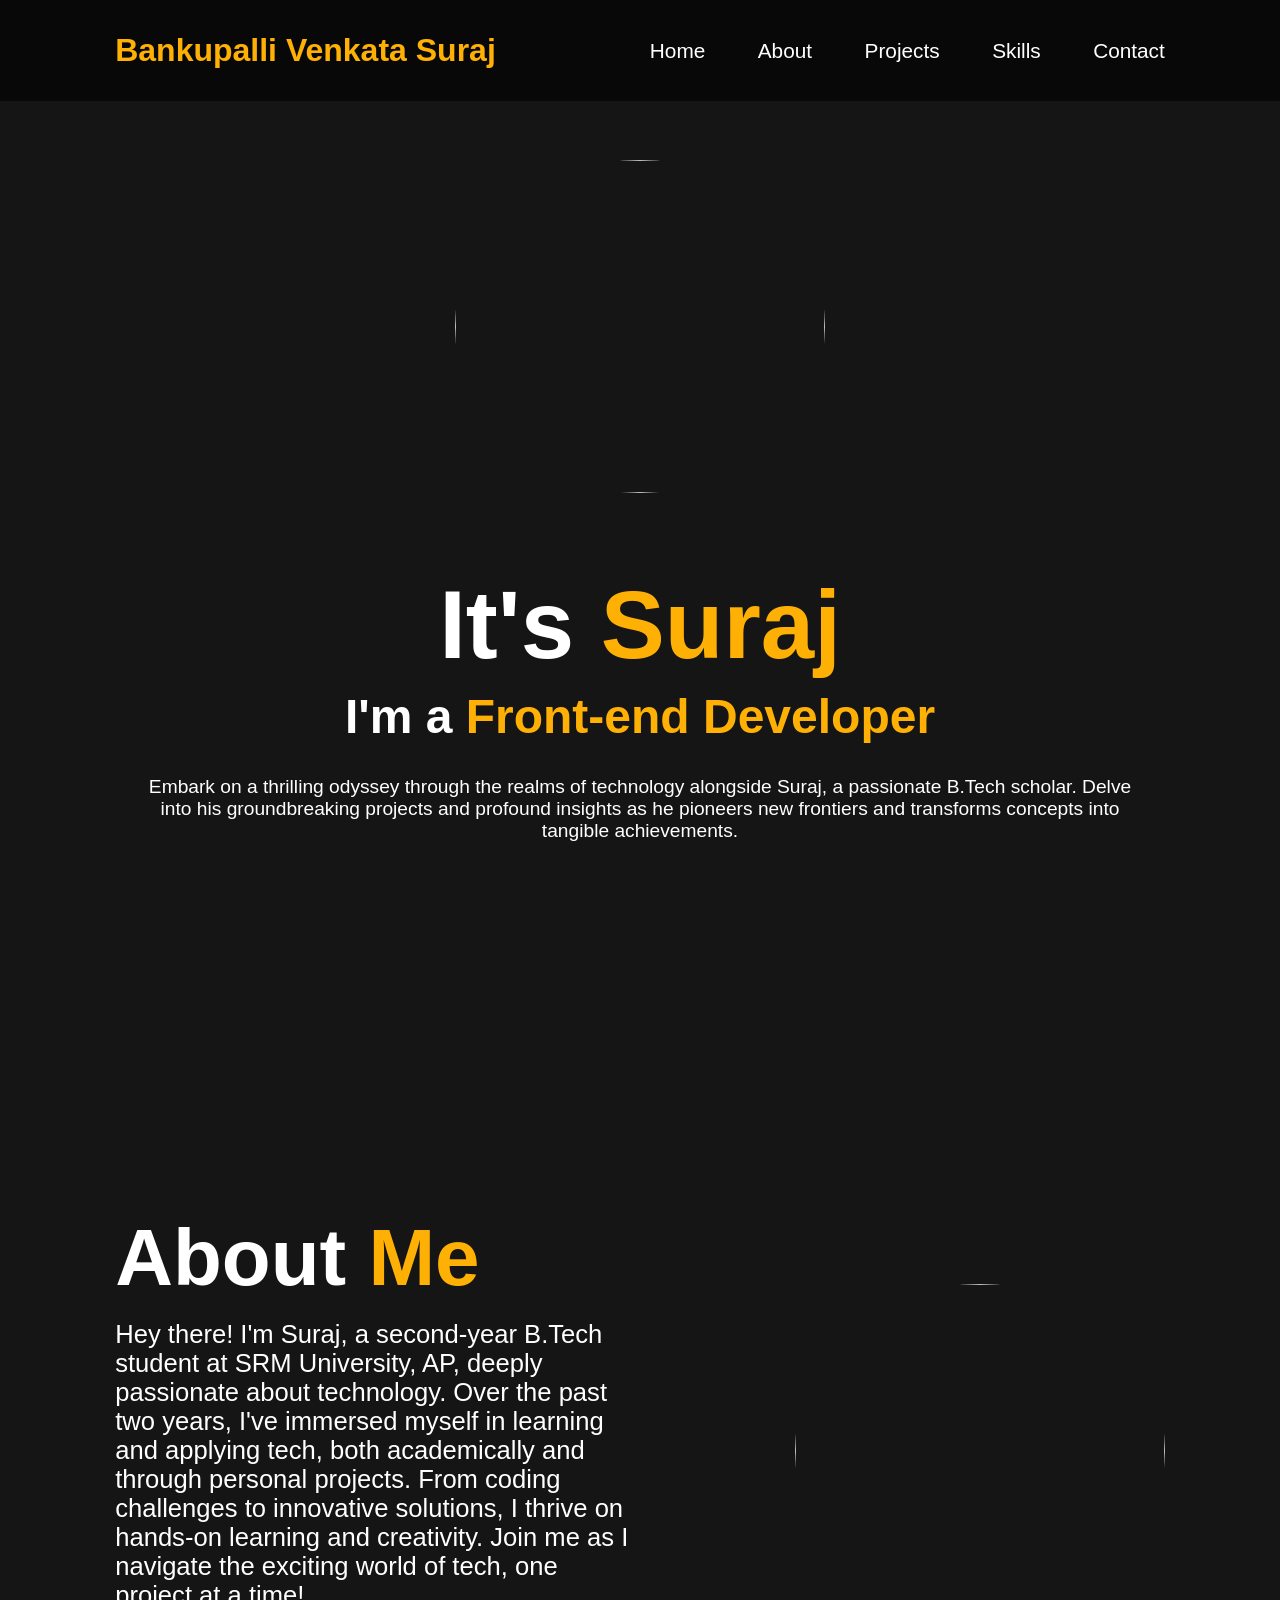
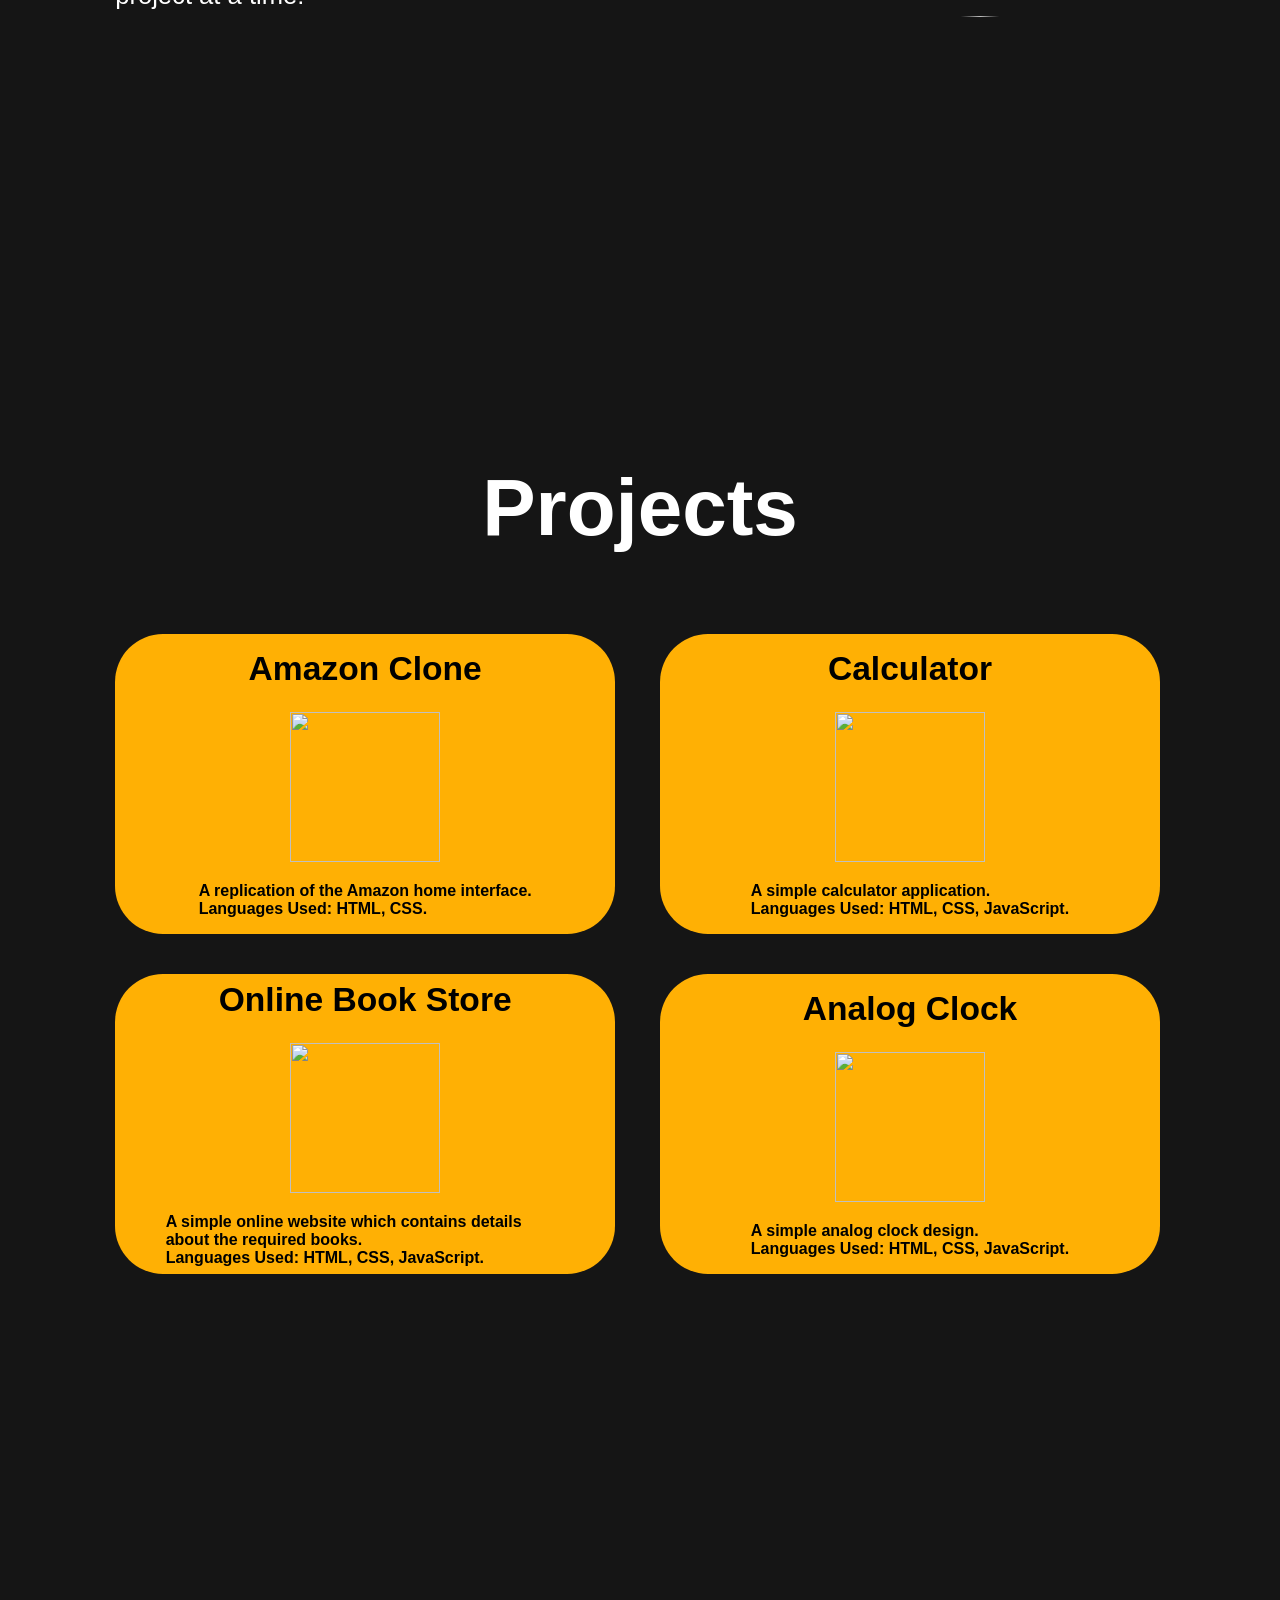
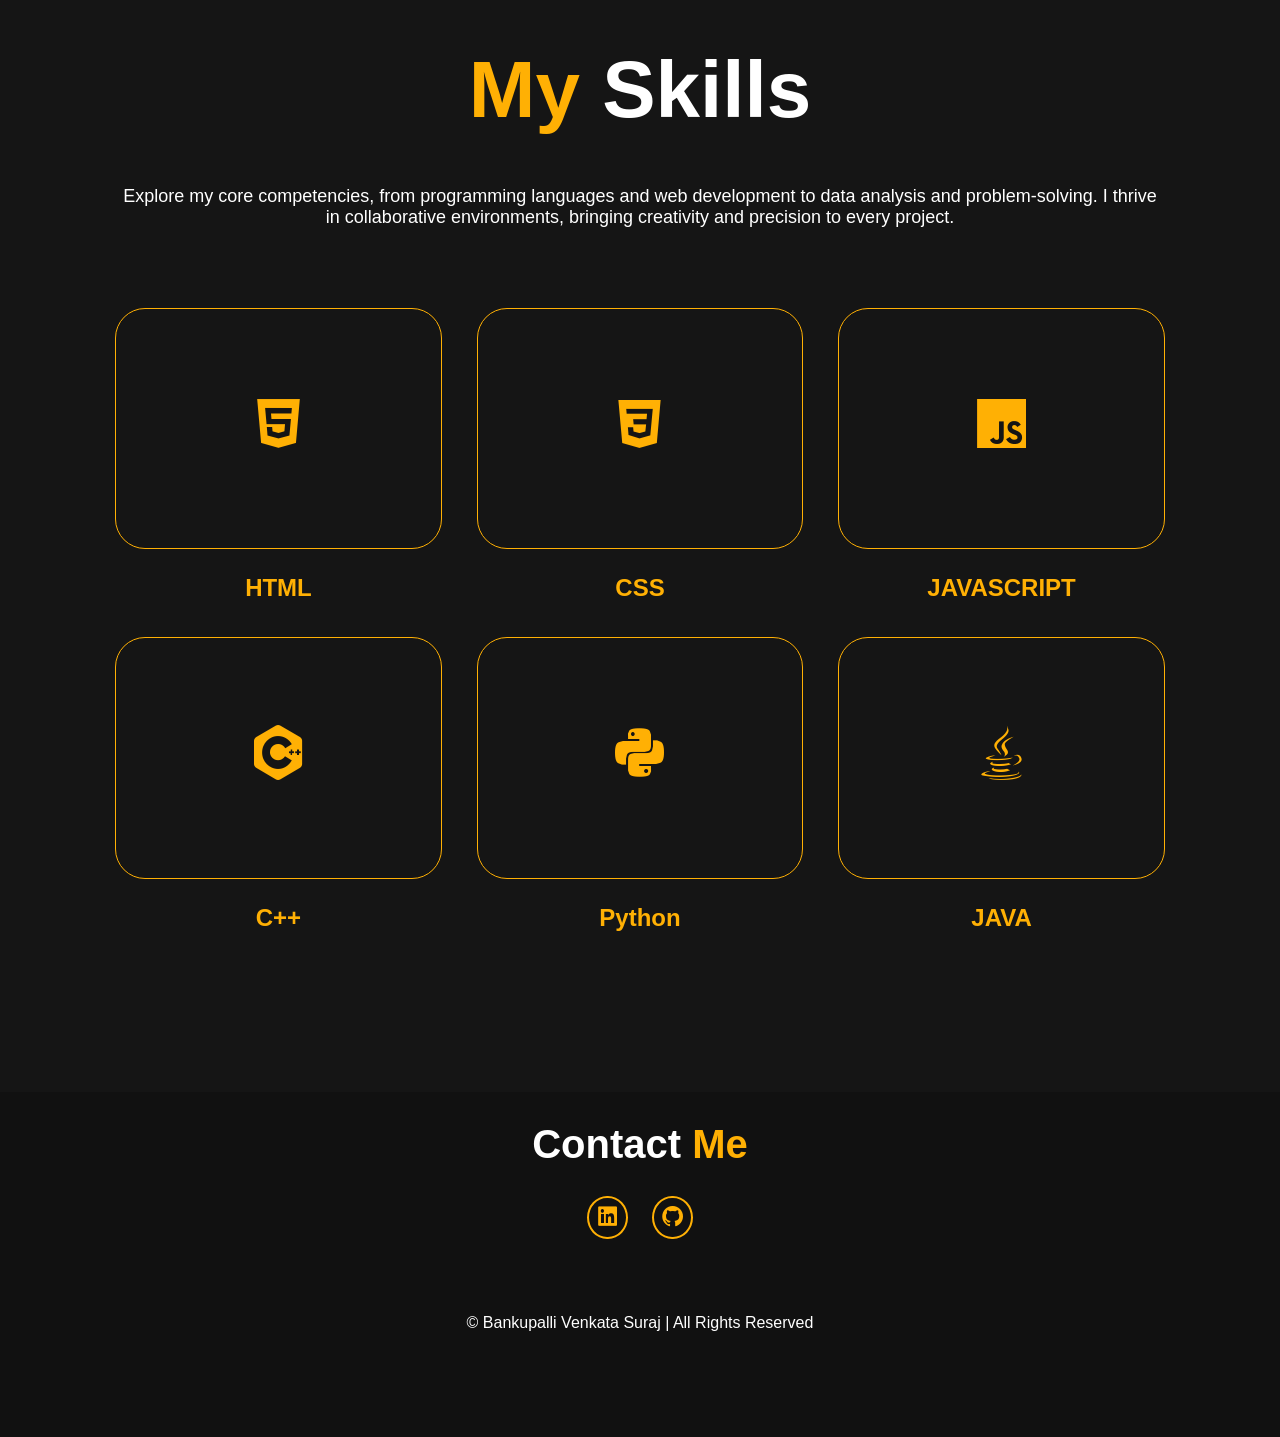
==== portfolio1.html @ fc52f9c4 "Add files via upload" ====
<!DOCTYPE html>
<html lang="en">
<head>
    <meta charset="UTF-8">
    <meta name="viewport" content="width=device-width, initial-scale=1.0">
    <link rel="stylesheet" href="portfolio.css">
    <link href='https://unpkg.com/boxicons@2.1.4/css/boxicons.min.css' rel='stylesheet'>
    <title>Personal Portfolio</title>
</head>
<body>
    <header>
        <a hred="#home" class="logo"><span>Bankupalli Venkata Suraj</span></a>
        <i id="menu" class='bx bx-menu'></i>
        <nav>
            <a href="#home" class="active">Home</a>
            <a href="#about">About</a>
            <a href="#myworks">Projects</a>
            <a href="#skills">Skills</a>
            <a href="#contact">Contact</a>
        </nav>
    </header>
    <section class="home" id="home">
      <div class="home-img">
        <img src="wedxwqx.jpg">
      </div>

      <div class="home-content">
        <h1>It's <span>Suraj</span></h1>
        <h3 class="animated-text">
            I'm a <span>Front-end Developer</span>
        </h3>
        <p>
            Embark on a thrilling odyssey through the realms of technology alongside Suraj, a passionate B.Tech scholar. Delve into his groundbreaking projects and profound insights as he pioneers new frontiers and transforms concepts into tangible achievements.
        </p>
        
      </div>
    </section>
    <section class="about" id="about">
        <div class="about-content">
            <h2 class="heading">About <span>Me</span></h2>
            <h3 class="animated-text">
                <span></span>
            </h3>
            <p>
                Hey there! I'm Suraj, a second-year B.Tech student at SRM University, AP, deeply passionate about technology. Over the past two years, I've immersed myself in learning and applying tech, both academically and through personal projects. From coding challenges to innovative solutions, I thrive on hands-on learning and creativity. Join me as I navigate the exciting world of tech, one project at a time!
            </p>
        </div>
        <div>
            <img src="https://encrypted-tbn0.gstatic.com/images?q=tbn:ANd9GcRQCuKQZsUbc-Bx6DO4_YW8Mjp9GZiDTL19NQ&s">
        </div>
    </section>
    <section class="myworks" id="myworks"> 
     <h1>Projects</h1>
     
     <div class="work-container">
        <div class="work-info">
                <h4>Amazon Clone</h1>
                    <img  src="https://www.shutterstock.com/shutterstock/photos/2270561027/display_1500/stock-vector-amazon-logo-icon-logo-sign-art-design-symbol-famous-industry-jeff-bezos-corporate-text-isolated-2270561027.jpg" class="img100">
                 <p>
                    A replication of the Amazon home interface. <br>
                    Languages Used: HTML, CSS.
                 </p>
        </div>
       </a>
            <div class="work-info">
                <h4>Calculator</h1>
                <img src="https://encrypted-tbn0.gstatic.com/images?q=tbn:ANd9GcR-p7tiF4pX85suSP_ZLvyqBNRTnwfQj0p1ng&s" class="img100">
                
                    <p>
                        A simple calculator application. <br>
                        Languages Used: HTML, CSS, JavaScript.
                    </p>
                </div>

                <div class="work-info">
                    <h4>Online Book Store</h1>
                    <img src="https://media.licdn.com/dms/image/D5612AQGIG3RBJJJoAA/article-cover_image-shrink_720_1280/0/1693300567782?e=2147483647&v=beta&t=6vLzeCwYtzIToqnzjeVXF5ncvU9cVJEkuw-v4iovkWk" class="img100">
                    
                        <p>
                            A simple online website which contains details about the required books. <br>
                            Languages Used: HTML, CSS, JavaScript.
                        </p>
                    </div>
            </a>
         
        <div class="work-info">
                <h4>Analog Clock</h1>
                    <img src="https://encrypted-tbn0.gstatic.com/images?q=tbn:ANd9GcQ_olKrGSQb7I15PA2zDOof3LqnExhIkdumAw&s" class="img100">
                 <p>
                    A simple analog clock design. <br>
                    Languages Used: HTML, CSS, JavaScript.
                 </p>
            </div>
        </div>
    </a>
    </section>
    <section class="skills" id="skills">
           <h1><span>My </span>Skills</h1>
           <p>Explore my core competencies, from programming languages and web development to data analysis and problem-solving. I thrive in collaborative environments, bringing creativity and precision to every project.</p>
           <div class="skills-container">
            <div>
                <div class="skills-content">
                    <a href="#"><i class='bx bxl-html5' ></i></a>
                 </div>
                 <h3>HTML</h3>
            </div>
            <div>
                <div class="skills-content">
                   <a href="#"><i class='bx bxl-css3' ></i></a>
                </div>
                <h3>CSS</h3>
            </div>
            <div>
                <div class="skills-content">
                   <a href="#"><i class='bx bxl-javascript' ></i></a>
                </div>
                <h3>JAVASCRIPT</h3>
            </div>
            
            <div>
                <div class="skills-content">
                   <a href="#"><i class='bx bxl-c-plus-plus'></i></a>
                </div>
                <h3>C++</h3>
            </div>
            <div>
                <div class="skills-content">
                   <a href="#"><i class='bx bxl-python' ></i></a>
                </div>
                <h3>Python</h3>
            </div>
            <div>
                <div class="skills-content">
                   <a href="#"><i class='bx bxl-java' ></i></a>
                </div>
                <h3>JAVA</h3>
            </div>
           </div>
    </section>
    <footer class="contact" id="contact">
        <h1>Contact <span>Me</span></h1>
         <div class="social">
            <a href="https://www.linkedin.com/in/suraj-bankupalli-6540a3259/" target="_blank" ><i class='bx bxl-linkedin-square' ></i></a>
            <a href="https://github.com/Surajbankupalli" target="_blank"><i class='bx bxl-github' ></i></a>
         </div>
         
         <p class="copy-right">
            ©  Bankupalli Venkata Suraj | All Rights Reserved
         </p>
    </footer>
    <button id="scroll" title="Go to top">Go to Top</button>
    <script>
        let mybutton = document.getElementById("scroll");
        window.onscroll = function() {scrollFunction()};
        function scrollFunction() {
          if (document.documentElement.scrollTop > 20) {
            mybutton.style.display = "block";
          } else {
            mybutton.style.display = "none";
          }
        }
        mybutton.onclick = function() {
          document.documentElement.scrollTop = 0;
        }
        </script>
</body>
</html>
---- portfolio.css ----
*
{
    margin: 0;
    padding: 0;
    box-sizing: border-box;
    text-decoration: none;
    border: none;
    scroll-behavior: smooth;
    font-family: sans-serif;
}

body
{
    background-color:#111111;
    color: white;
}
header
{
    position: fixed;
    top: 0;
    left: 0;
    width: 100%;
    background: rgba(0,0,0,0.6);
    backdrop-filter: blur(10px);
    display: flex;
    padding: 2rem 9%;
    justify-content: space-between;
    align-items: center;
     z-index: 100;
}
.logo 
{
     font-size: 2rem;   
     color: white;
     font-weight: 800;
     cursor: pointer;
     transition:0.3s ease-in-out;
}
.logo:hover
{
    transform: scale(1.1);
}
nav a 
{
    margin-left: 3rem;
    text-decoration: none;
    font-size: 1.3rem;
    color: white;
    font-weight: 500;
    transition:0.3s ease-in-out;
    border-bottom: 3px solid transparent;
}
nav a:hover
{
     color: #ffb004;
     border-bottom: 3px solid #ffb004;
}

#menu 
{
    font-size: 3rem;
    color: #ffb004;
    display: none;
}
section
{
    min-height: 100vh;
    padding: 10rem 9% 10rem;
}
.home
{
    background: #151515;
    display: flex;
    flex-direction: column;
    justify-content: center;
    align-items: center;
    gap: 1rem;
}
.home-content
{
    display: flex;
    flex-direction: column;
    justify-content: center;
    align-items: center;
    margin-top: 3rem;
}
span
{
    color: #ffb004;
}
.home-content h1{
    margin-top: 1rem;
    font-size: 6rem;
    line-height: 1;
}
.home-img img,.about img
{
    width: 370px;
    height: 37vh;
    border-radius: 50%;
    position: relative;
}

.home-content h3
{
    margin-top: 1rem;
    margin-bottom:2rem;
    font-size: 3rem;
}
.home-content p
{
    text-align: center;
    font-size: 1.2rem;
    max-width: 1000px;
}
.social-media a{
    display: inline-flex;
    justify-content: center;
    align-items: center;
    width: 4rem;
    height: 4rem;
    background: transparent;
    border: 0.2rem solid #ffb004;
    font-size: 2.5rem;
    border-radius: 50%;
    color: #ffb004;
    margin:1.8rem 2rem 3rem 0;
    transition: 0.3s ease-in-out;
}
.social-media a:hover 
{
    color: white;
    transition: scale(1.3) translateY(-5px);
    box-shadow: 0 0 25px #ffb004;
    background-color: #ffb004;
}
.animated-text
{
    font-size: 34px;
    font-weight: 600;
}
.animated-text span 
{
    position: relative;
}
.about
{
    display: flex;
    justify-content: center;
    align-items: center;
    gap: 10rem;
    background-color: #151515;
    color: white;
}
.heading 
{
    font-size: 5rem;
}
.about-content h2 
{
    line-height: 1.5rem;
     margin-bottom: 50px;
}

.about-content h3
{
   font-size: 1.6rem;
   text-align: left;
}
.about-content p 
{
    font-size: 1.6rem;
    margin: 2rem 0 3rem;
}

.myworks
{
    background-color: #151515;
}
.myworks h1
{
    
    font-size: 5rem;
    text-align: center;
    margin-bottom: 5rem;
    span 
    {
        text-shadow:0 0 25px #ffb004;
    }
}
.work-container
{
    display: grid;
    grid-template-columns: repeat(2,1fr);
    align-items: center;
    gap: 2.5rem;
} 

.work-info 
{
    padding:10%;
    background-color: #ffb004;
    color: black;
    width: 500px;
    height: 300px;
    border-radius: 3rem;
    cursor: pointer;
    transition: 0.3s ease-in-out;
    display: flex;
    text-align: left;
    flex-direction: column;
    justify-content: center;
    align-items: center;
    
}
.work-info h4 
{
    font-size: 2.1rem;
    margin-bottom: 1.5rem;
}
.work-info p 
{
    padding-top: 20px;
    max-height: 100px;
    font-weight: 600;
    margin:auto;
}

footer
{
   position: relative;
   bottom: 0;
   width: 100%;
   height: 35vh;
   padding-bottom: 40px 0px;
   h1 
   {
    font-size: 2.5rem;
    text-align: center;
    margin: 30px 0px;
   }
}
.social
{
   padding-bottom: 25px;
   text-align: center;
   color: #ffb004;
   
}
.social a{
    font-size: 25px;
    color: #ffb004;
    border: 2px solid #ffb004;
    width: 42px;
    height: 42px;
    line-height: 42px;
    padding:.45%;
    border-radius: 50%;
    margin: 0 10px;
    transition: 0.3s ease-in-out;
}
.social a:hover 
{
    transform:scale(1.2)translateY(10px);
    background-color: #ffb004;
    color: white;
    box-shadow: 0 0 25px #ffb004;
}
footer ul 
{
    text-align: center;
    padding: 0px;
    margin-top: 0;
    margin-bottom: 0;
    font-size: 18px;
    line-height: 1.2px;
}
footer ul a 
{
    color: white;
    border-bottom: 3px solid transparent;
    transition:0.3s ease-in-out
}
footer ul a:hover
{
    color: #ffb004;
    border-bottom: 3px solid #ffb004;
 
}

footer ul li 
{
    display: inline-block;
    padding: 0 15px;
}
footer .copy-right{
    font-size: 16px;
    text-align: center;
    color: white;
    margin-top: 50px;
}
.skills 
{
    background-color: #151515;
}
.skills h1 
{
    margin-top: 50px;
    margin-bottom: 50px;
    text-align: center;
    font-size: 5rem;
}
.skills p 
{
    font-size: 18px;
    text-align: center;
    margin-bottom: 80px;
}
.skills-container
{
    display:grid ;
    grid-template-columns: repeat(3,1fr);
    gap: 35px;
}
.skills-content 
{
    border: 1px solid #ffb004;
    text-align: center;
    padding: 25% 0;
    font-size: 65px;
    border-radius: 30px;
    i 
    {

        color: #ffb004;
    }
    transition: 0.3s ease-in-out;
}
.skills-content:hover
{
   transform: scale(1.05) translateY(-20px);
}
.skills h3 
{
    margin-top: 25px;
    text-align: center;
    color: #ffb004;
    font-size: 1.5rem;
}

#scroll {
    display: none; 
    position: fixed; 
    bottom: 20px; 
    right: 30px; 
    z-index: 99; 
    border: none; 
    outline: none; 
    background-color: #111111; 
    color: white;
    cursor: pointer;
    padding: 15px;
    border-radius: 10px; 
    font-size: 18px;
}

#scroll:hover {
    background-color: #ffb004; 
}

.img100{
    width: 150px;
    height: 150px;
}
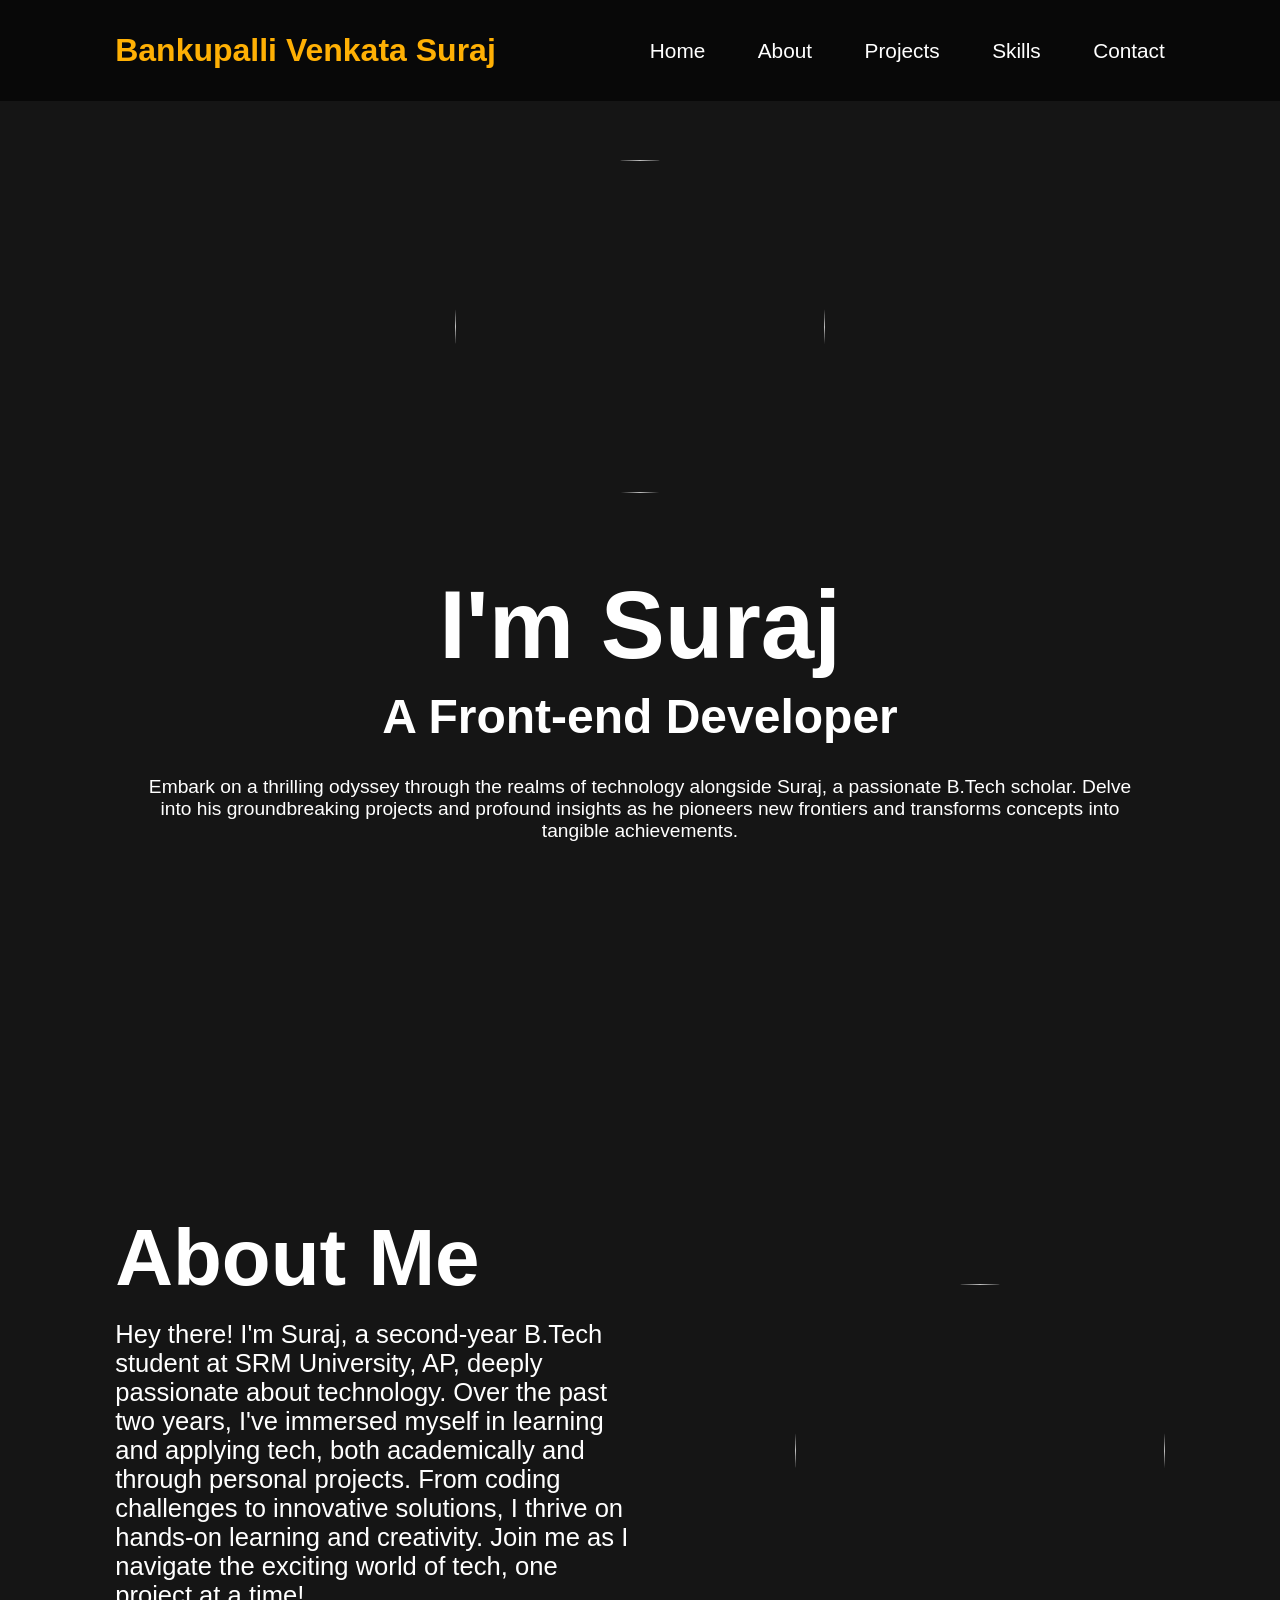
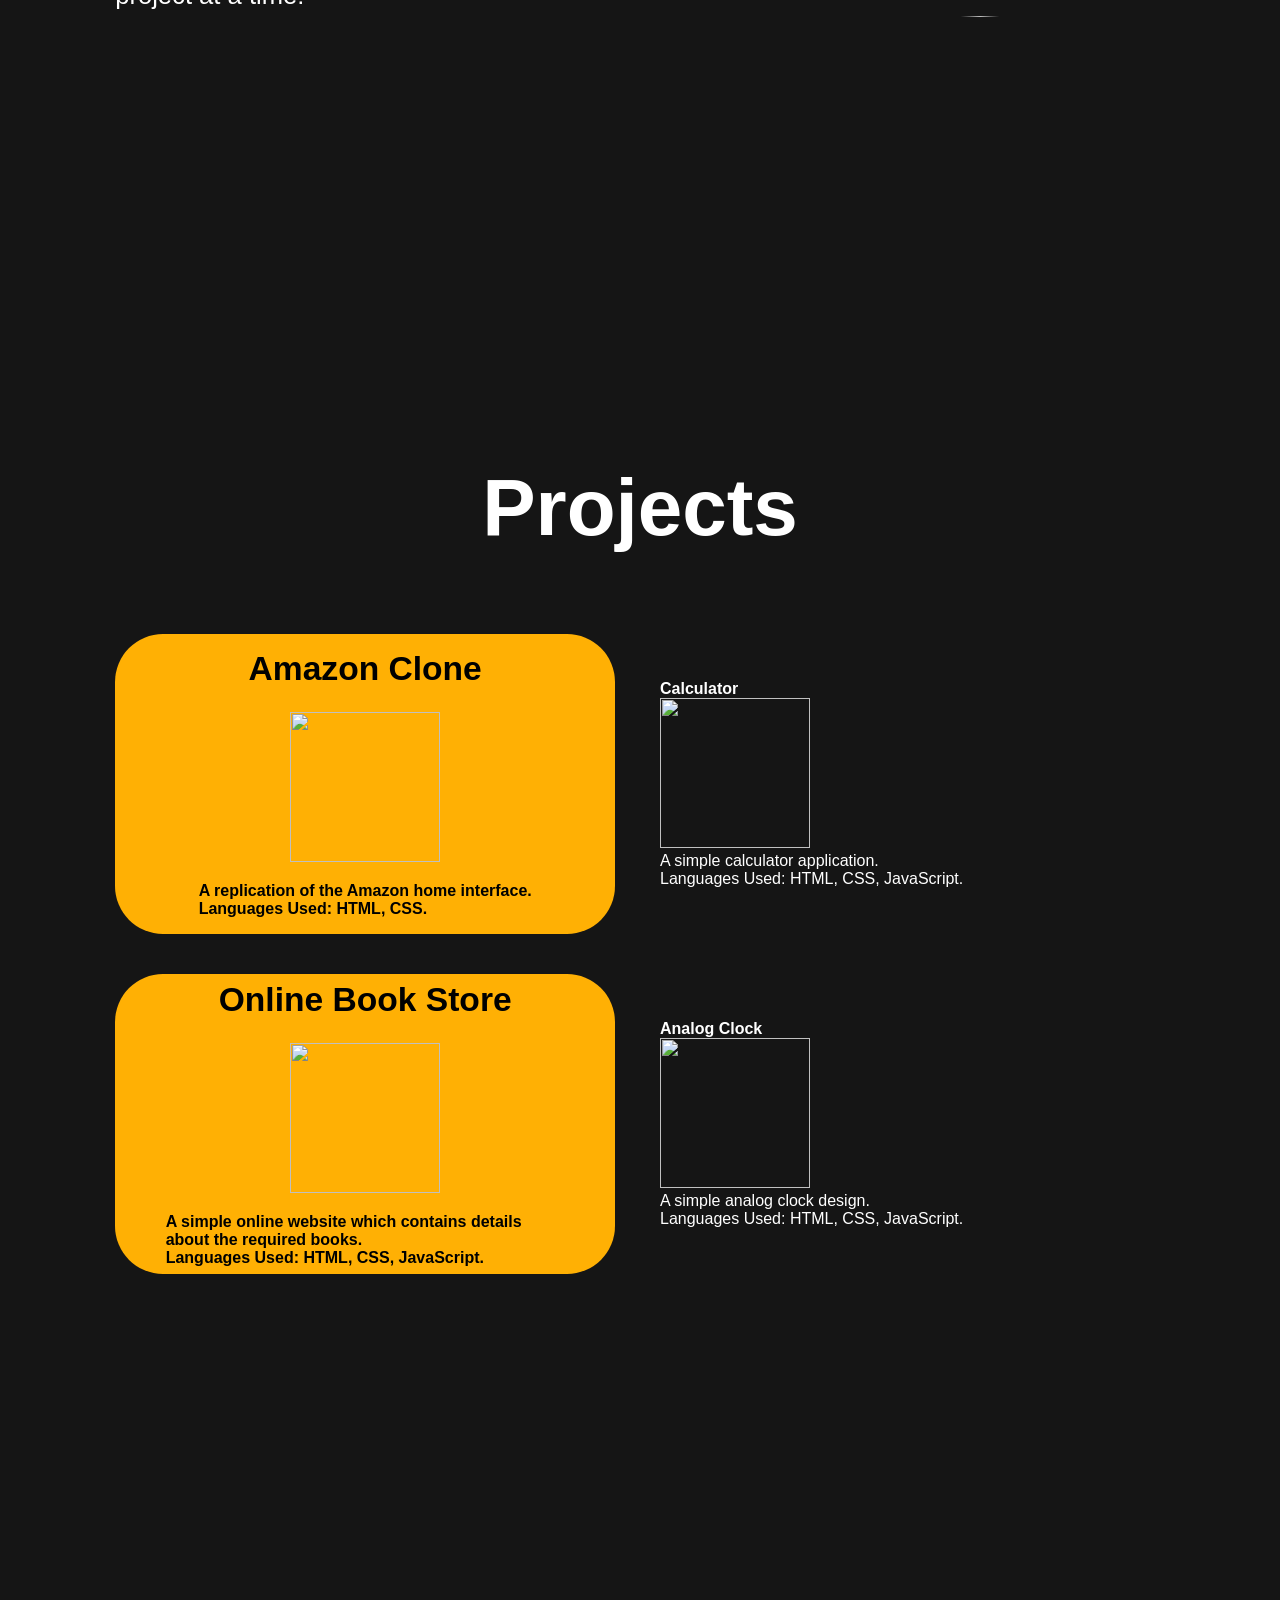
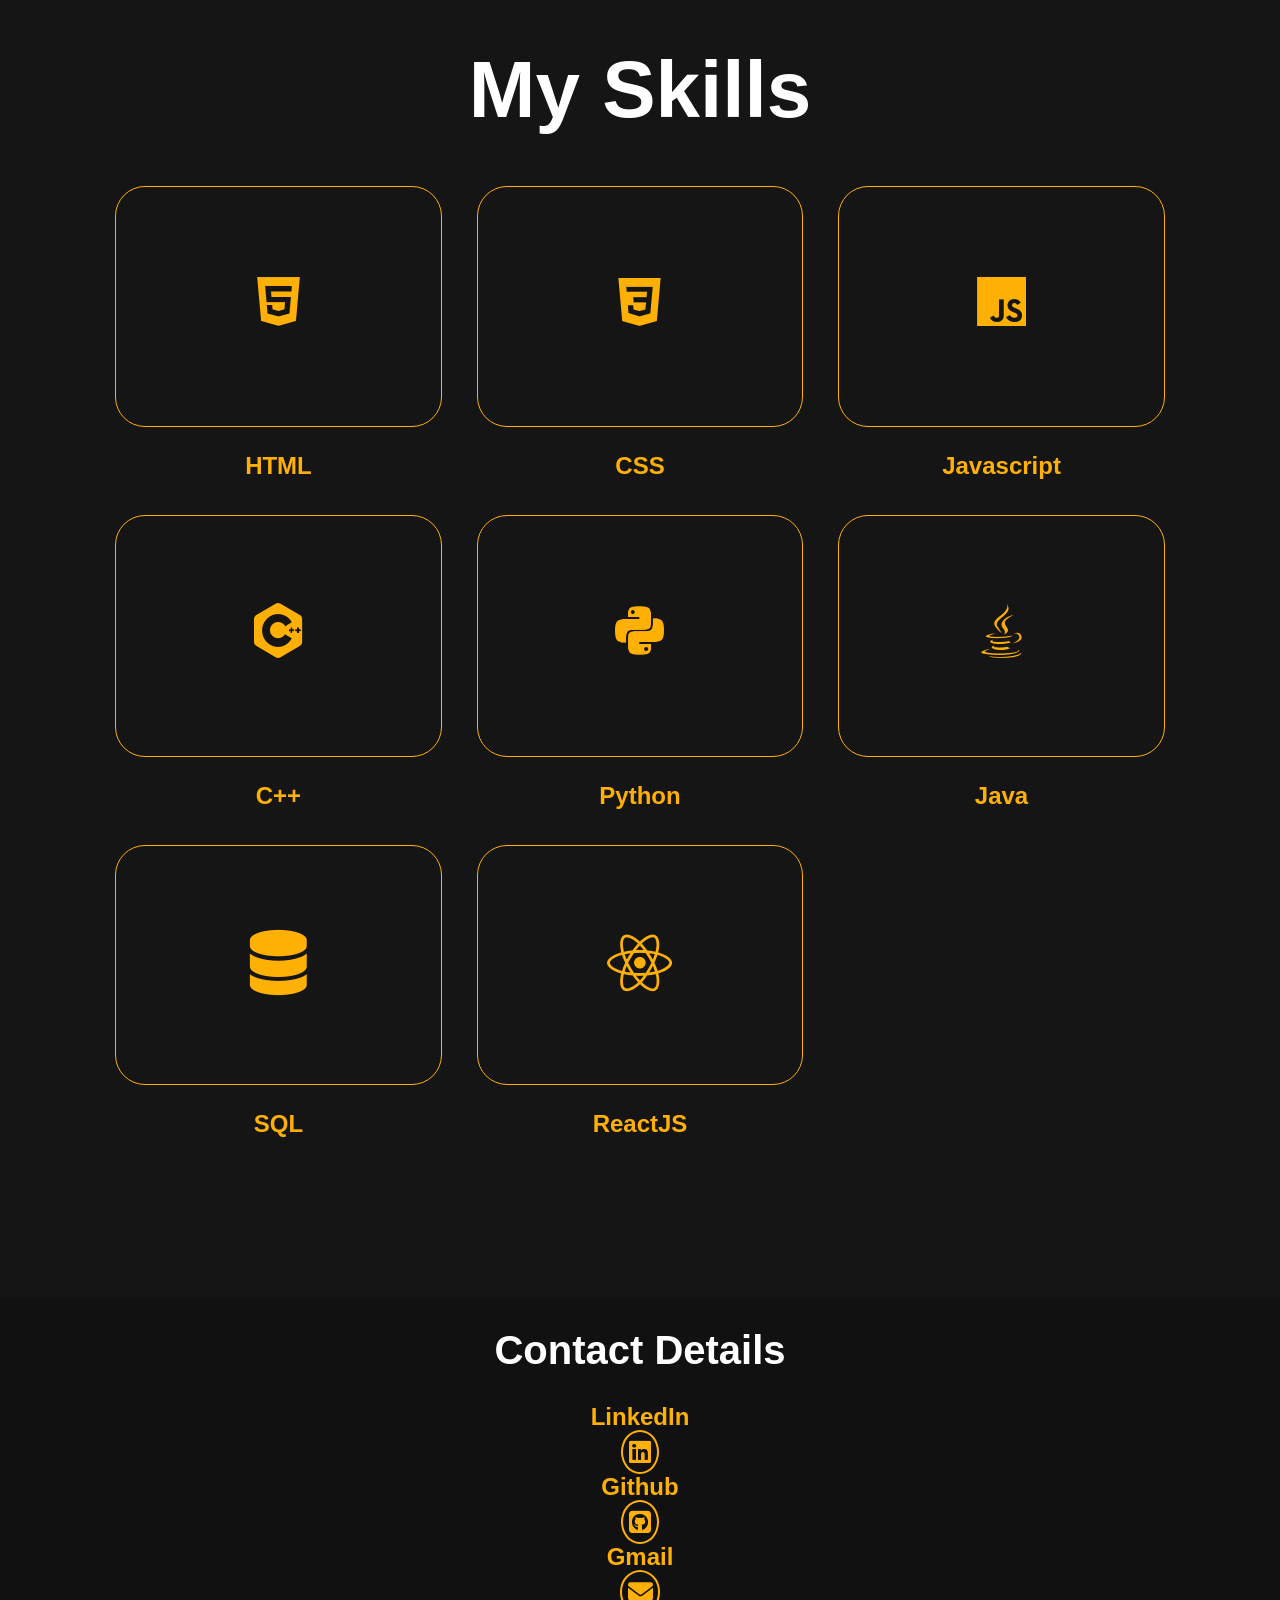
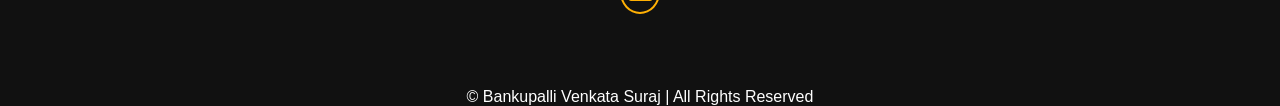
==== commit 1b1456d9: "Update portfolio1.html" ====
--- a/portfolio1.html
+++ b/portfolio1.html
@@ -5,7 +5,8 @@
     <meta name="viewport" content="width=device-width, initial-scale=1.0">
     <link rel="stylesheet" href="portfolio.css">
     <link href='https://unpkg.com/boxicons@2.1.4/css/boxicons.min.css' rel='stylesheet'>
-    <title>Personal Portfolio</title>
+    <link rel="stylesheet" href="https://cdnjs.cloudflare.com/ajax/libs/font-awesome/6.5.1/css/all.min.css" integrity="sha512-DTOQO9RWCH3ppGqcWaEA1BIZOC6xxalwEsw9c2QQeAIftl+Vegovlnee1c9QX4TctnWMn13TZye+giMm8e2LwA==" crossorigin="anonymous" referrerpolicy="no-referrer" />
+    <title>Student Portfolio</title>
 </head>
 <body>
     <header>
@@ -25,19 +26,16 @@
       </div>
 
       <div class="home-content">
-        <h1>It's <span>Suraj</span></h1>
+        <h1>I'm Suraj</h1>
         <h3 class="animated-text">
-            I'm a <span>Front-end Developer</span>
+            A Front-end Developer
         </h3>
-        <p>
-            Embark on a thrilling odyssey through the realms of technology alongside Suraj, a passionate B.Tech scholar. Delve into his groundbreaking projects and profound insights as he pioneers new frontiers and transforms concepts into tangible achievements.
-        </p>
-        
+        <p>Embark on a thrilling odyssey through the realms of technology alongside Suraj, a passionate B.Tech scholar. Delve into his groundbreaking projects and profound insights as he pioneers new frontiers and transforms concepts into tangible achievements.</p>
       </div>
     </section>
     <section class="about" id="about">
         <div class="about-content">
-            <h2 class="heading">About <span>Me</span></h2>
+            <h2 class="heading">About Me</h2>
             <h3 class="animated-text">
                 <span></span>
             </h3>
@@ -62,7 +60,7 @@
                  </p>
         </div>
        </a>
-            <div class="work-info">
+            <div class="work-info1">
                 <h4>Calculator</h1>
                 <img src="https://encrypted-tbn0.gstatic.com/images?q=tbn:ANd9GcR-p7tiF4pX85suSP_ZLvyqBNRTnwfQj0p1ng&s" class="img100">
                 
@@ -83,7 +81,7 @@
                     </div>
             </a>
          
-        <div class="work-info">
+        <div class="work-info1">
                 <h4>Analog Clock</h1>
                     <img src="https://encrypted-tbn0.gstatic.com/images?q=tbn:ANd9GcQ_olKrGSQb7I15PA2zDOof3LqnExhIkdumAw&s" class="img100">
                  <p>
@@ -95,8 +93,7 @@
     </a>
     </section>
     <section class="skills" id="skills">
-           <h1><span>My </span>Skills</h1>
-           <p>Explore my core competencies, from programming languages and web development to data analysis and problem-solving. I thrive in collaborative environments, bringing creativity and precision to every project.</p>
+           <h1>My Skills</h1>
            <div class="skills-container">
             <div>
                 <div class="skills-content">
@@ -114,7 +111,7 @@
                 <div class="skills-content">
                    <a href="#"><i class='bx bxl-javascript' ></i></a>
                 </div>
-                <h3>JAVASCRIPT</h3>
+                <h3>Javascript</h3>
             </div>
             
             <div>
@@ -133,15 +130,31 @@
                 <div class="skills-content">
                    <a href="#"><i class='bx bxl-java' ></i></a>
                 </div>
-                <h3>JAVA</h3>
+                <h3>Java</h3>
+            </div>
+            <div>
+                <div class="skills-content">
+                   <a href="#"><i class="fa-solid fa-database"></i></a>
+                </div>
+                <h3>SQL</h3>
+            </div>
+            <div>
+                <div class="skills-content">
+                   <a href="#"><i class="fa-brands fa-react"></i></a>
+                </div>
+                <h3>ReactJS</h3>
             </div>
            </div>
     </section>
     <footer class="contact" id="contact">
-        <h1>Contact <span>Me</span></h1>
+        <h1>Contact Details</h1>
          <div class="social">
-            <a href="https://www.linkedin.com/in/suraj-bankupalli-6540a3259/" target="_blank" ><i class='bx bxl-linkedin-square' ></i></a>
-            <a href="https://github.com/Surajbankupalli" target="_blank"><i class='bx bxl-github' ></i></a>
+            <h2>LinkedIn</h2>
+            <a href="https://www.linkedin.com/in/suraj-bankupalli-6540a3259/" target="_blank" ><i class="fa-brands fa-linkedin"></i></a>
+            <h2>Github</h2>
+            <a href="https://github.com/Surajbankupalli" target="_blank"><i class="fa-brands fa-square-github"></i></a>
+            <h2>Gmail</h2>
+            <a href="https://mail.google.com/mail/u/0" target="_blank" ><i class="fa-solid fa-envelope"></i></a>
          </div>
          
          <p class="copy-right">
@@ -164,4 +177,4 @@
         }
         </script>
 </body>
-</html>+</html>
